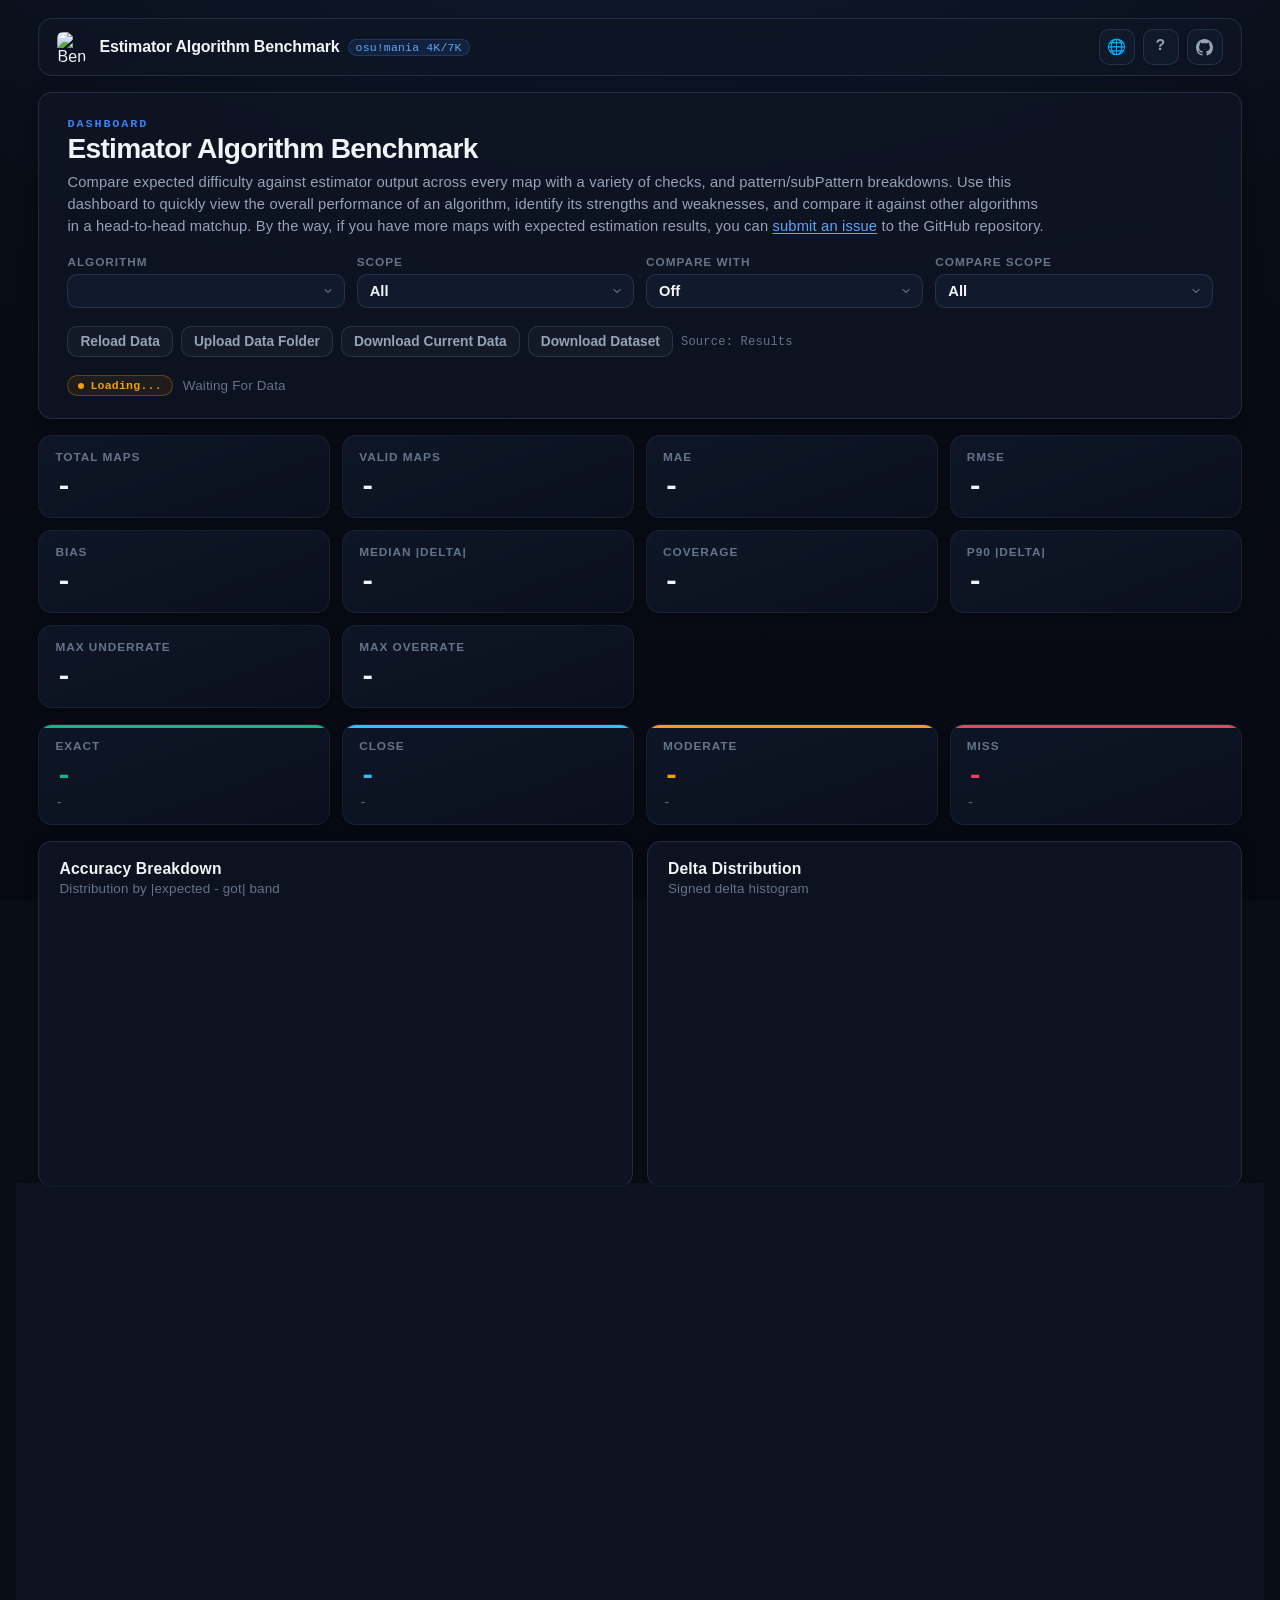
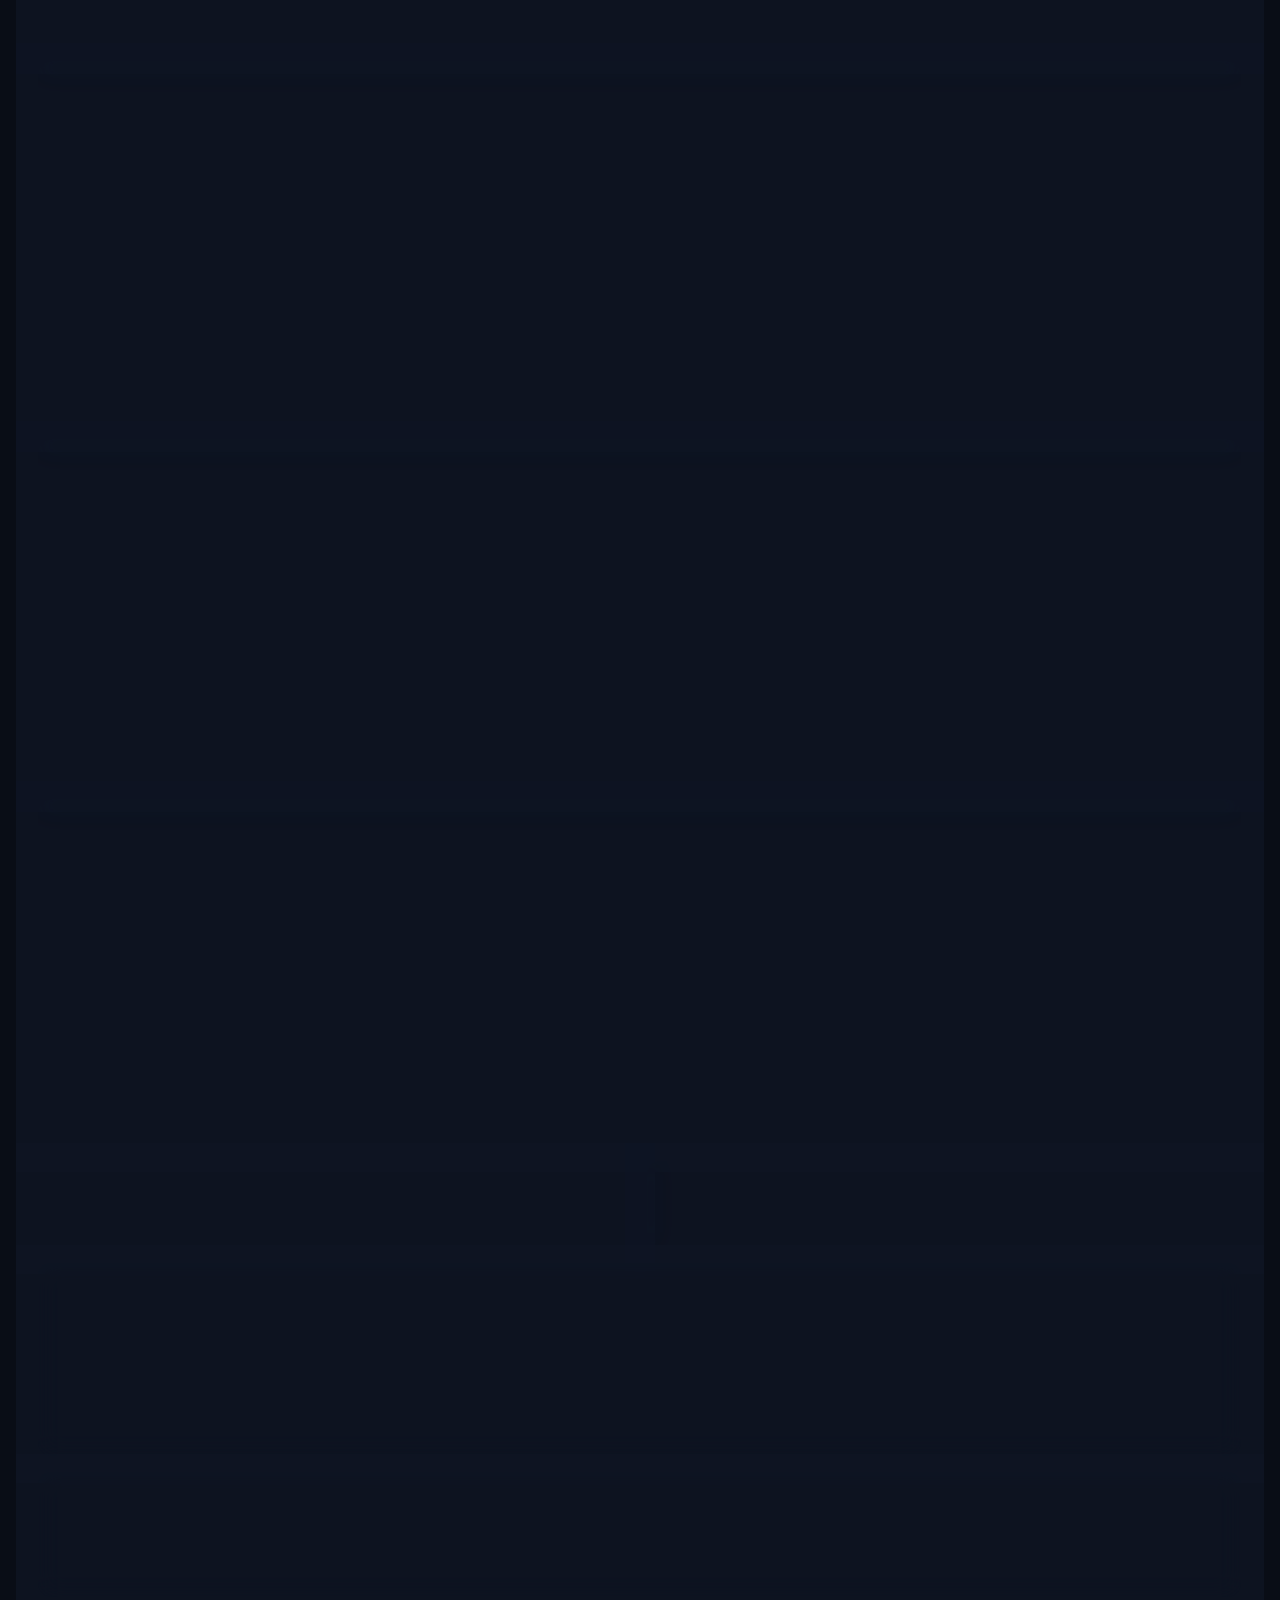
==== index.html @ 12473b0f "feat: optimize frontend UI and add debounce lazy loading for table filters" ====
<!DOCTYPE html>
<html lang="en">
<head>
    <meta charset="UTF-8" />
    <meta name="viewport" content="width=device-width, initial-scale=1.0" />
    <title>Estimator Algorithm Benchmark</title>
    <link rel="icon" type="image/png" href="assets/images/icon.png?v=20261013a" />
    <link rel="stylesheet" href="assets/css/theme.css?v=20261013a" />
    <link rel="stylesheet" href="assets/css/layout.css?v=20261013a" />
    <link rel="stylesheet" href="assets/css/components.css?v=20261013a" />
    <script src="assets/vendor/chart.umd.min.js?v=20261013a"></script>
</head>
<body>
    <main class="page" id="pageRoot">
        <header class="top-navbar fade-in-up">
            <div class="navbar-brand">
                <img src="assets/images/icon.png?v=20261013a" alt="Benchmark Logo" class="brand-logo" />
                <div class="brand-info">
                    <span class="brand-title">Estimator Algorithm Benchmark</span>
                    <span class="brand-tag">osu!mania 4K/7K</span>
                </div>
            </div>
            <div class="navbar-actions">
                <div class="lang-float" id="langFloat">
                    <button
                        class="lang-float-btn"
                        id="langFloatButton"
                        type="button"
                        title="Switch Language"
                        aria-label="Switch Language"
                        data-i18n-title="common.switchLanguage"
                        data-i18n-aria-label="common.switchLanguage"
                    >
                        <span aria-hidden="true">🌐</span>
                    </button>
                    <div class="lang-menu hidden" id="langMenu">
                        <label class="lang-menu-label" for="langSelect" data-i18n="common.language">Language</label>
                        <select id="langSelect" aria-label="Language selector"></select>
                    </div>
                </div>
                <a
                    class="help-float-btn"
                    href="help.html"
                    title="Open Help"
                    aria-label="Open Help"
                    data-i18n-title="common.openHelp"
                    data-i18n-aria-label="common.openHelp"
                >
                    <span aria-hidden="true">?</span>
                </a>
                <a
                    class="github-float-btn"
                    href="https://github.com/LeoBlackMT/VSRG-DanEstimation-Benchmark"
                    target="_blank"
                    rel="noopener noreferrer"
                    title="Open GitHub Repository"
                    aria-label="Open GitHub Repository"
                    data-i18n-title="common.openGithub"
                    data-i18n-aria-label="common.openGithub"
                >
                    <svg viewBox="0 0 16 16" aria-hidden="true" focusable="false">
                        <path d="M8 0C3.58 0 0 3.58 0 8a8 8 0 0 0 5.47 7.59c.4.07.55-.17.55-.38 0-.19-.01-.82-.01-1.49-2.01.37-2.53-.49-2.69-.94-.09-.23-.48-.94-.82-1.13-.28-.15-.68-.52-.01-.53.63-.01 1.08.58 1.23.82.72 1.21 1.87.87 2.33.66.07-.52.28-.87.5-1.07-1.78-.2-3.64-.89-3.64-3.95 0-.87.31-1.59.82-2.15-.08-.2-.36-1.02.08-2.12 0 0 .67-.21 2.2.82a7.64 7.64 0 0 1 4 0c1.53-1.04 2.2-.82 2.2-.82.44 1.1.16 1.92.08 2.12.51.56.82 1.27.82 2.15 0 3.07-1.87 3.75-3.65 3.95.29.25.54.73.54 1.48 0 1.07-.01 1.93-.01 2.2 0 .21.15.46.55.38A8 8 0 0 0 16 8c0-4.42-3.58-8-8-8Z" />
                    </svg>
                </a>
            </div>
        </header>

        <section class="hero panel fade-in-up">
            <div class="hero-head">
                <p class="eyebrow" data-i18n="index.hero.eyebrow">Dashboard</p>
                <h1 data-i18n="index.hero.title">Estimator Algorithm Benchmark</h1>
                <p class="subtitle" data-i18n-html="index.hero.subtitleHtml">
                    Compare expected difficulty against estimator output across every map with a variety of checks, and pattern/subPattern breakdowns. Use this dashboard to quickly view the overall performance of an algorithm, identify its strengths and weaknesses, and compare it against other algorithms in a head-to-head matchup.
                    By the way, if you have more maps with expected estimation results, you can <a href="https://github.com/LeoBlackMT/VSRG-DanEstimation-Benchmark/issues" target="_blank" rel="noopener noreferrer">submit an issue</a> to the GitHub repository.
                </p>
            </div>

            <div class="toolbar">
                <label class="toolbar-field">
                    <span data-i18n="index.toolbar.algorithm">Algorithm</span>
                    <select id="algorithmSelect" aria-label="Algorithm selector"></select>
                </label>

                <label class="toolbar-field" id="baseCategoryField">
                    <span data-i18n="index.toolbar.scope">Scope</span>
                    <select id="baseCategorySelect" aria-label="Base category selector">
                        <option value="ALL" data-i18n="common.all">All</option>
                        <option value="RC">RC</option>
                        <option value="LN">LN</option>
                    </select>
                </label>

                <label class="toolbar-field">
                    <span data-i18n="index.toolbar.compareWith">Compare With</span>
                    <select id="compareAlgorithmSelect" aria-label="Compare algorithm selector">
                        <option value="" data-i18n="common.off">Off</option>
                    </select>
                </label>

                <label class="toolbar-field" id="compareCategoryField">
                    <span data-i18n="index.toolbar.compareScope">Compare Scope</span>
                    <select id="compareCategorySelect" aria-label="Compare category selector">
                        <option value="ALL" data-i18n="common.all">All</option>
                        <option value="RC">RC</option>
                        <option value="LN">LN</option>
                    </select>
                </label>
            </div>

            <div class="action-row">
                <button id="openAlgorithmSourceButton" class="btn-ghost hidden" type="button" data-i18n="index.actions.openAlgorithmSource">Algorithm Source</button>
                <button id="reloadDataButton" class="btn-ghost" type="button" data-i18n="index.actions.reloadData">Reload Data</button>
                <button id="openDataFolderButton" class="btn-ghost" type="button" data-i18n="index.actions.uploadDataFolder">Upload Data Folder</button>
                <button id="downloadCurrentDataButton" class="btn-ghost" type="button" data-i18n="index.actions.downloadCurrentData">Download Current Data</button>
                <a href="https://github.com/LeoBlackMT/VSRG-DanEstimation-Benchmark/tree/main/samples/samples.7z" target="_blank" rel="noopener noreferrer">
                    <button id="downloadDatasetButton" class="btn-ghost" type="button" data-i18n="index.actions.downloadDataset">Download Dataset</button>
                </a>
                <input id="dataFileInput" type="file" accept=".csv" multiple directory webkitdirectory hidden />
                <span id="sourceHint" class="muted source-hint" data-i18n="index.meta.sourceDefault">Source: Results</span>
            </div>
            <div class="meta-row">
                <span id="statusBadge" class="badge warn" data-i18n="status.loading">Loading...</span>
                <span id="datasetInfo" class="muted" data-i18n="status.waitingData">Waiting For Data</span>
            </div>
        </section>

        <section class="kpi-grid fade-in-up delay-1" id="kpiGrid">
            <article class="kpi-card">
                <h3 data-i18n="index.kpi.totalMaps">Total Maps</h3>
                <p id="totalMapsValue" class="kpi-value">-</p>
            </article>
            <article class="kpi-card">
                <h3 data-i18n="index.kpi.validMaps">Valid Maps</h3>
                <p id="validMapsValue" class="kpi-value">-</p>
            </article>
            <article class="kpi-card">
                <h3 data-i18n="index.kpi.mae">MAE</h3>
                <p id="maeValue" class="kpi-value">-</p>
            </article>
            <article class="kpi-card">
                <h3 data-i18n="index.kpi.rmse">RMSE</h3>
                <p id="rmseValue" class="kpi-value">-</p>
            </article>
            <article class="kpi-card">
                <h3 data-i18n="index.kpi.bias">Bias</h3>
                <p id="biasValue" class="kpi-value">-</p>
            </article>
            <article class="kpi-card">
                <h3 data-i18n="index.kpi.medianAbs">Median |Delta|</h3>
                <p id="medianValue" class="kpi-value">-</p>
            </article>
            <article class="kpi-card">
                <h3 data-i18n="index.kpi.coverage">Coverage</h3>
                <p id="coverageValue" class="kpi-value">-</p>
            </article>
            <article class="kpi-card">
                <h3 data-i18n="index.kpi.p90Abs">P90 |Delta|</h3>
                <p id="p90Value" class="kpi-value">-</p>
            </article>
            <article class="kpi-card">
                <h3 data-i18n="index.kpi.maxUnderrate">Max Underrate</h3>
                <p id="maxUnderrateValue" class="kpi-value">-</p>
            </article>
            <article class="kpi-card">
                <h3 data-i18n="index.kpi.maxOverrate">Max Overrate</h3>
                <p id="maxOverrateValue" class="kpi-value">-</p>
            </article>
        </section>

        <section class="band-grid fade-in-up delay-2">
            <article class="band-card exact">
                <h4 data-i18n="band.exact">Exact</h4>
                <p id="exactRateValue" class="band-rate">-</p>
                <p id="exactCountValue" class="band-count">-</p>
            </article>
            <article class="band-card close">
                <h4 data-i18n="band.close">Close</h4>
                <p id="closeRateValue" class="band-rate">-</p>
                <p id="closeCountValue" class="band-count">-</p>
            </article>
            <article class="band-card moderate">
                <h4 data-i18n="band.moderate">Moderate</h4>
                <p id="moderateRateValue" class="band-rate">-</p>
                <p id="moderateCountValue" class="band-count">-</p>
            </article>
            <article class="band-card miss">
                <h4 data-i18n="band.miss">Miss</h4>
                <p id="missRateValue" class="band-rate">-</p>
                <p id="missCountValue" class="band-count">-</p>
            </article>
        </section>

        <section class="panel compare-panel fade-in-up delay-2 hidden" id="comparePanel">
            <header class="compare-header">
                <div>
                    <h3 data-i18n="index.compare.title">Head-to-Head Comparison</h3>
                    <p id="compareStatusText" class="muted" data-i18n="index.compare.disabled">Comparison disabled.</p>
                </div>
            </header>

            <div class="compare-kpi-grid">
                <article class="kpi-card compact">
                    <h3 data-i18n="index.compare.matchedMaps">Matched Maps</h3>
                    <p id="compareMatchedValue" class="kpi-value">-</p>
                </article>
                <article class="kpi-card compact">
                    <h3 data-i18n="index.compare.baseWins">Base Wins</h3>
                    <p id="compareBaseWinsValue" class="kpi-value">-</p>
                </article>
                <article class="kpi-card compact">
                    <h3 data-i18n="index.compare.compareWins">Compare Wins</h3>
                    <p id="compareOtherWinsValue" class="kpi-value">-</p>
                </article>
                <article class="kpi-card compact">
                    <h3 data-i18n="index.compare.ties">Ties</h3>
                    <p id="compareTieValue" class="kpi-value">-</p>
                </article>
                <article class="kpi-card compact">
                    <h3 data-i18n="index.compare.agreement">Agreement</h3>
                    <p id="compareAgreementValue" class="kpi-value">-</p>
                </article>
                <article class="kpi-card compact">
                    <h3 data-i18n="index.compare.maeGap">MAE Gap</h3>
                    <p id="compareMaeGapValue" class="kpi-value">-</p>
                </article>
            </div>

            <div class="chart-wrap compare-chart"><canvas id="headToHeadChart"></canvas></div>
        </section>

        <section class="charts-grid fade-in-up delay-4">
            <article class="panel chart-panel">
                <header>
                    <h3 data-i18n="index.charts.accuracy.title">Accuracy Breakdown</h3>
                    <p data-i18n="index.charts.accuracy.subtitle">Distribution by |expected - got| band</p>
                </header>
                <div class="chart-wrap"><canvas id="accuracyBreakdownChart"></canvas></div>
            </article>

            <article class="panel chart-panel">
                <header>
                    <h3 data-i18n="index.charts.delta.title">Delta Distribution</h3>
                    <p data-i18n="index.charts.delta.subtitle">Signed delta histogram</p>
                </header>
                <div class="chart-wrap"><canvas id="deltaDistributionChart"></canvas></div>
            </article>

            <article class="panel chart-panel span-2">
                <header>
                    <h3 data-i18n="index.charts.scatter.title">Expected vs Got</h3>
                    <p data-i18n="index.charts.scatter.subtitle">Scatter with diagonal reference</p>
                </header>
                <div class="chart-wrap tall"><canvas id="scatterChart"></canvas></div>
            </article>

            <article class="panel chart-panel span-2">
                <header>
                    <h3 data-i18n="index.charts.trend.title">Expected/Got Trend</h3>
                    <p data-i18n="index.charts.trend.subtitle">Maps sorted by expected value</p>
                    <p id="trendFitValue" class="muted">Fit: -</p>
                </header>
                <div class="chart-wrap"><canvas id="trendChart"></canvas></div>
            </article>

            <article class="panel chart-panel span-2">
                <header>
                    <h3 data-i18n="index.charts.pattern.title">Pattern MAE</h3>
                    <p data-i18n="index.charts.pattern.subtitle">Error profile by pattern group</p>
                </header>
                <div class="chart-wrap"><canvas id="patternChart"></canvas></div>
            </article>

            <article class="panel chart-panel span-2">
                <header>
                    <h3 data-i18n="index.charts.subPattern.title">SubPattern MAE</h3>
                    <p data-i18n="index.charts.subPattern.subtitle">Error profile by subPattern group</p>
                </header>
                <div class="chart-wrap"><canvas id="subPatternChart"></canvas></div>
            </article>
        </section>

        <section class="insight-grid fade-in-up delay-5">
            <article class="panel insight-panel">
                <header>
                    <h3 data-i18n="index.insight.underratedTitle">Top Underrated Maps</h3>
                    <p data-i18n="index.insight.underratedSubtitle">Highest positive delta (expected - got)</p>
                </header>
                <ol id="underratedList" class="insight-list"></ol>
            </article>

            <article class="panel insight-panel">
                <header>
                    <h3 data-i18n="index.insight.overratedTitle">Top Overrated Maps</h3>
                    <p data-i18n="index.insight.overratedSubtitle">Most negative delta (expected - got)</p>
                </header>
                <ol id="overratedList" class="insight-list"></ol>
            </article>
        </section>

        <section class="panel table-panel fade-in-up delay-5">
            <header class="table-header">
                <div>
                    <h3 data-i18n="index.table.title">Benchmark Maps</h3>
                    <p id="tableMeta" class="muted">-</p>
                </div>

                <div class="table-controls">
                    <div class="filter-field search-field">
                        <label for="searchInput" data-i18n="index.filters.search">Search</label>
                        <div class="search-input-wrap">
                            <span class="search-icon" aria-hidden="true">🔍</span>
                            <input id="searchInput" type="text" placeholder="song, pattern, sub-pattern" data-i18n-placeholder="index.filters.searchPlaceholder" />
                            <button id="searchClearButton" class="search-clear-btn" type="button" aria-label="Clear search" title="Clear search" hidden>×</button>
                        </div>
                    </div>
                    <div class="filter-field">
                        <label for="patternFilter" data-i18n="index.filters.pattern">Pattern</label>
                        <select id="patternFilter"></select>
                    </div>
                    <div class="filter-field">
                        <label for="subPatternFilter" data-i18n="index.filters.subPattern">Sub Pattern</label>
                        <select id="subPatternFilter"></select>
                    </div>
                    <div class="filter-field">
                        <label for="bandFilter" data-i18n="index.filters.band">Band</label>
                        <select id="bandFilter">
                            <option value="all" data-i18n="common.all">All</option>
                            <option value="exact" data-i18n="band.exact">Exact</option>
                            <option value="close" data-i18n="band.close">Close</option>
                            <option value="moderate" data-i18n="band.moderate">Moderate</option>
                            <option value="miss" data-i18n="band.miss">Miss</option>
                        </select>
                    </div>
                    <div class="filter-field range-field">
                        <span class="field-label" data-i18n="index.filters.expected">Expected</span>
                        <div class="range-inputs">
                            <input id="expectedMinFilter" type="number" step="0.5" min="0" max="20" placeholder="Min" data-i18n-placeholder="index.filters.expectedMinPlaceholder" />
                            <span class="range-sep">~</span>
                            <input id="expectedMaxFilter" type="number" step="0.5" min="0" max="20" placeholder="Max" data-i18n-placeholder="index.filters.expectedMaxPlaceholder" />
                        </div>
                    </div>
                    <div class="filter-field range-field">
                        <span class="field-label" data-i18n="index.filters.delta">|Delta|</span>
                        <div class="range-inputs">
                            <input id="deltaMinFilter" type="number" step="0.1" min="0" max="10" placeholder="Min" data-i18n-placeholder="index.filters.deltaMinPlaceholder" />
                            <span class="range-sep">~</span>
                            <input id="deltaMaxFilter" type="number" step="0.1" min="0" max="10" placeholder="Max" data-i18n-placeholder="index.filters.deltaMaxPlaceholder" />
                        </div>
                    </div>
                    <button id="clearFilterButton" class="btn-ghost btn-clear" type="button" data-i18n="index.filters.clear">Clear Filters</button>
                </div>
            </header>

            <div class="table-wrap">
                <table id="resultTable">
                    <thead>
                        <tr>
                            <th data-sort="name" data-i18n="index.table.columns.name">Name</th>
                            <th data-sort="expected" data-i18n="index.table.columns.expected">Expected</th>
                            <th data-sort="got" data-i18n="index.table.columns.got">Got</th>
                            <th data-sort="delta" data-i18n="index.table.columns.delta">Delta</th>
                            <th data-sort="deltaAbs" data-i18n="index.table.columns.deltaAbs">|Delta|</th>
                            <th data-sort="pattern" data-i18n="index.table.columns.pattern">Pattern</th>
                            <th data-sort="subPattern" data-i18n="index.table.columns.subPattern">Sub Pattern</th>
                            <th data-sort="band" data-i18n="index.table.columns.band">Band</th>
                            <th data-sort="compareGot" class="compare-col hidden" data-i18n="index.table.columns.compareGot">Compare Got</th>
                            <th data-sort="compareDeltaAbs" class="compare-col hidden" data-i18n="index.table.columns.compareDeltaAbs">Compare |Delta|</th>
                            <th data-sort="better" class="compare-col hidden" data-i18n="index.table.columns.winner">Winner</th>
                            <th class="actions-col"></th>
                        </tr>
                    </thead>
                    <tbody id="resultTableBody"></tbody>
                </table>
                <div id="tableLazySentinel" class="table-lazy-sentinel" hidden></div>
            </div>

            <p id="emptyState" class="empty-state" hidden data-i18n="index.table.empty">No maps match the current filter.</p>
        </section>

        <section class="panel error-panel fade-in-up delay-5">
            <header class="error-header">
                <div>
                    <h3 data-i18n="index.errors.title">Error Maps</h3>
                    <p id="errorStatusText" data-i18n="index.errors.subtitle">Maps with Invalid / Failed / Missing status.</p>
                </div>
                <div class="error-counter-row">
                    <span class="error-pill invalid"><span data-i18n="index.errors.invalid">Invalid</span> <b id="errorInvalidCount">0</b></span>
                    <span class="error-pill failed"><span data-i18n="index.errors.failed">Failed</span> <b id="errorFailedCount">0</b></span>
                    <span class="error-pill missing"><span data-i18n="index.errors.missing">Missing</span> <b id="errorMissingCount">0</b></span>
                </div>
            </header>

            <div class="table-wrap error-table-wrap">
                <table id="errorTable">
                    <thead>
                        <tr>
                            <th data-i18n="index.errors.columns.name">Name</th>
                            <th data-i18n="index.errors.columns.pattern">Pattern</th>
                            <th data-i18n="index.errors.columns.subPattern">Sub Pattern</th>
                            <th data-i18n="index.errors.columns.expected">Expected</th>
                            <th data-i18n="index.errors.columns.errorType">Error Type</th>
                            <th data-i18n="index.errors.columns.detail">Detail</th>
                        </tr>
                    </thead>
                    <tbody id="errorTableBody"></tbody>
                </table>
            </div>
            <p id="errorEmptyState" class="empty-state" hidden data-i18n="index.errors.empty">No error maps in current scope.</p>
        </section>
    </main>

    <script type="module" src="assets/js/app.js?v=20261013a"></script>
</body>
</html>
---- assets/css/theme.css ----
@font-face {
    font-family: "OutfitLocal";
    src: url("../fonts/Outfit-Latin.woff2") format("woff2"),
         url("../fonts/Outfit-Ext.woff2") format("woff2");
    font-weight: 300 900;
    font-style: normal;
    font-display: swap;
}

@font-face {
    font-family: "SpaceGroteskLocal";
    src: url("../fonts/SpaceGrotesk-Latin.woff2") format("woff2"),
         url("../fonts/SpaceGrotesk-Ext.woff2") format("woff2"),
         url("../fonts/SpaceGrotesk-Vietnamese.woff2") format("woff2");
    font-weight: 300 900;
    font-style: normal;
    font-display: swap;
}

:root {
    --bg: #090d16;
    --bg-soft: #0f1523;
    --panel: rgba(15, 22, 36, 0.76);
    --panel-solid: #111a2d;
    --panel-strong: rgba(18, 27, 46, 0.94);
    --panel-hover: rgba(23, 34, 58, 0.85);

    --line: rgba(148, 175, 240, 0.16);
    --line-soft: rgba(148, 175, 240, 0.09);
    --line-strong: rgba(148, 175, 240, 0.28);

    --text: #f1f5f9;
    --text-soft: #94a3b8;
    --text-muted: #64748b;

    --ok: #10b981;
    --close: #38bdf8;
    --moderate: #f59e0b;
    --miss: #f43f5e;

    --accent: #3b82f6;
    --accent-hover: #60a5fa;
    --accent-subtle: rgba(59, 130, 246, 0.12);
    --accent-2: #2dd4bf;

    --font-ui: "OutfitLocal", "SpaceGroteskLocal", -apple-system, BlinkMacSystemFont, "Segoe UI", Roboto, sans-serif;
    --font-display: "OutfitLocal", "SpaceGroteskLocal", -apple-system, BlinkMacSystemFont, "Segoe UI", Roboto, sans-serif;
    --font-mono: "SpaceGroteskLocal", "Consolas", "Courier New", monospace;

    --radius-sm: 6px;
    --radius-md: 10px;
    --radius-lg: 14px;
    --radius-xl: 18px;
    --radius-full: 9999px;

    --shadow-sm: 0 1px 3px rgba(0, 0, 0, 0.25);
    --shadow-md: 0 4px 16px -2px rgba(0, 0, 0, 0.35);
    --shadow-lg: 0 12px 32px -4px rgba(0, 0, 0, 0.45);
}

* {
    box-sizing: border-box;
}

html,
body {
    margin: 0;
    padding: 0;
    min-height: 100%;
}

body {
    color: var(--text);
    font-family: var(--font-ui);
    background-color: var(--bg);
    background-image:
        radial-gradient(1200px 520px at 50% -80px, rgba(45, 90, 185, 0.15) 0%, transparent 75%),
        linear-gradient(180deg, var(--bg) 0%, #060911 100%);
    background-attachment: fixed;
    letter-spacing: 0.01em;
}

* {
    scrollbar-width: thin;
    scrollbar-color: rgba(148, 175, 240, 0.3) rgba(9, 13, 22, 0.4);
}

*::-webkit-scrollbar {
    width: 8px;
    height: 8px;
}

*::-webkit-scrollbar-track {
    background: rgba(9, 13, 22, 0.4);
    border-radius: var(--radius-full);
}

*::-webkit-scrollbar-thumb {
    background: rgba(148, 175, 240, 0.28);
    border-radius: var(--radius-full);
    border: 2px solid rgba(9, 13, 22, 0.4);
}

*::-webkit-scrollbar-thumb:hover {
    background: rgba(148, 175, 240, 0.48);
}

.bg-orb {
    display: none;
}

.fade-in-up {
    opacity: 0;
    transform: translateY(8px);
    animation: fade-up 380ms cubic-bezier(0.16, 1, 0.3, 1) forwards;
}

.delay-1 {
    animation-delay: 50ms;
}

.delay-2 {
    animation-delay: 100ms;
}

.delay-3 {
    animation-delay: 150ms;
}

.delay-4 {
    animation-delay: 200ms;
}

.delay-5 {
    animation-delay: 250ms;
}

@keyframes fade-up {
    from {
        opacity: 0;
        transform: translateY(8px);
    }
    to {
        opacity: 1;
        transform: translateY(0);
    }
}

@media (prefers-reduced-motion: reduce) {
    .fade-in-up {
        animation: none !important;
        opacity: 1;
        transform: none;
    }
}
---- assets/css/layout.css ----
.page {
    position: relative;
    z-index: 1;
    width: min(1360px, 94vw);
    margin: 18px auto 48px;
    display: grid;
    gap: 16px;
}

.page > * {
    min-width: 0;
}

.panel {
    min-width: 0;
    background: var(--panel);
    border: 1px solid var(--line);
    border-radius: var(--radius-lg);
    box-shadow: var(--shadow-md);
    backdrop-filter: blur(12px);
    -webkit-backdrop-filter: blur(12px);
}

.top-navbar {
    display: flex;
    justify-content: space-between;
    align-items: center;
    gap: 16px;
    padding: 10px 18px;
    background: var(--panel);
    border: 1px solid var(--line);
    border-radius: var(--radius-lg);
    box-shadow: var(--shadow-sm);
    backdrop-filter: blur(12px);
    -webkit-backdrop-filter: blur(12px);
}

.hero {
    padding: 24px 28px 22px;
    display: grid;
    gap: 18px;
}

.kpi-grid {
    display: grid;
    grid-template-columns: repeat(5, minmax(0, 1fr));
    gap: 12px;
}

.band-grid {
    display: grid;
    grid-template-columns: repeat(4, minmax(0, 1fr));
    gap: 12px;
}

.charts-grid {
    display: grid;
    grid-template-columns: repeat(2, minmax(0, 1fr));
    gap: 14px;
}

.compare-panel {
    padding: 18px 22px;
    display: grid;
    gap: 14px;
}

.compare-kpi-grid {
    display: grid;
    grid-template-columns: repeat(6, minmax(0, 1fr));
    gap: 12px;
}

.chart-wrap.compare-chart {
    height: 320px;
}

.insight-grid {
    display: grid;
    grid-template-columns: repeat(2, minmax(0, 1fr));
    gap: 14px;
}

.insight-panel {
    padding: 18px 20px;
}

.chart-panel {
    padding: 18px 20px;
    min-height: 290px;
}

.chart-panel.span-2 {
    grid-column: 1 / -1;
}

.chart-wrap {
    position: relative;
    height: 260px;
}

.chart-wrap.tall {
    height: 360px;
}

.table-panel {
    padding: 18px 20px;
}

.table-wrap {
    max-height: 560px;
    overflow: auto;
    border-radius: var(--radius-md);
    border: 1px solid var(--line-soft);
    position: relative;
}

@media (max-width: 1280px) {
    .kpi-grid {
        grid-template-columns: repeat(4, minmax(0, 1fr));
    }

    .compare-kpi-grid {
        grid-template-columns: repeat(3, minmax(0, 1fr));
    }
}

@media (max-width: 980px) {
    .kpi-grid {
        grid-template-columns: repeat(2, minmax(0, 1fr));
    }

    .compare-kpi-grid {
        grid-template-columns: repeat(2, minmax(0, 1fr));
    }

    .band-grid {
        grid-template-columns: repeat(2, minmax(0, 1fr));
    }

    .charts-grid {
        grid-template-columns: 1fr;
    }

    .chart-panel.span-2 {
        grid-column: auto;
    }

    .insight-grid {
        grid-template-columns: 1fr;
    }
}

@media (max-width: 680px) {
    .page {
        width: 96vw;
        margin: 12px auto 36px;
        gap: 12px;
    }

    .top-navbar {
        padding: 8px 12px;
    }

    .hero,
    .chart-panel,
    .table-panel,
    .compare-panel,
    .error-panel,
    .insight-panel {
        padding: 14px;
    }

    .kpi-grid,
    .band-grid,
    .compare-kpi-grid {
        grid-template-columns: 1fr;
    }

    .chart-wrap,
    .chart-wrap.tall {
        height: 250px;
    }
}
---- assets/css/components.css ----
/* ==========================================================================
   Components — Estimator Algorithm Benchmark
   ========================================================================== */

/* Top Navigation Bar
   ========================================================================== */
.top-navbar {
    display: flex;
    justify-content: space-between;
    align-items: center;
    gap: 16px;
    padding: 10px 18px;
    background: var(--panel);
    border: 1px solid var(--line);
    border-radius: var(--radius-lg);
    box-shadow: var(--shadow-sm);
    backdrop-filter: blur(12px);
    -webkit-backdrop-filter: blur(12px);
}

.navbar-brand {
    display: flex;
    align-items: center;
    gap: 12px;
}

.brand-logo {
    width: 30px;
    height: 30px;
    border-radius: var(--radius-sm);
    object-fit: cover;
}

.brand-info {
    display: flex;
    align-items: center;
    gap: 8px;
    flex-wrap: wrap;
}

.brand-title {
    font-size: 1rem;
    font-weight: 700;
    letter-spacing: -0.01em;
    color: var(--text);
    font-family: var(--font-display);
}

.brand-tag {
    font-size: 0.72rem;
    font-family: var(--font-mono);
    color: var(--accent-hover);
    background: var(--accent-subtle);
    border: 1px solid rgba(59, 130, 246, 0.25);
    padding: 1px 7px;
    border-radius: var(--radius-full);
}

.navbar-actions {
    display: flex;
    align-items: center;
    gap: 8px;
    position: relative;
}

/* Nav Action Buttons (Language, Help, GitHub) */
.github-float-btn,
.help-float-btn,
.lang-float-btn {
    position: relative;
    width: 36px;
    height: 36px;
    display: inline-flex;
    align-items: center;
    justify-content: center;
    border: 1px solid var(--line);
    border-radius: var(--radius-md);
    background: rgba(18, 27, 46, 0.75);
    color: var(--text-soft);
    text-decoration: none;
    box-shadow: var(--shadow-sm);
    cursor: pointer;
    transition: transform 120ms ease, border-color 160ms ease, background-color 160ms ease, color 160ms ease;
}

.github-float-btn:hover,
.help-float-btn:hover,
.lang-float-btn:hover {
    transform: translateY(-1px);
    border-color: var(--accent);
    background: rgba(26, 40, 68, 0.95);
    color: var(--text);
}

.github-float-btn svg {
    width: 17px;
    height: 17px;
    fill: currentColor;
}

.help-float-btn {
    font: 700 0.98rem var(--font-mono);
}

.help-float-btn span {
    line-height: 1;
}

.lang-float {
    position: relative;
}

.lang-float-btn {
    font: 700 0.95rem var(--font-ui);
}

.lang-menu {
    position: absolute;
    right: 0;
    top: calc(100% + 8px);
    min-width: 150px;
    padding: 8px;
    border: 1px solid var(--line-strong);
    border-radius: var(--radius-md);
    background: rgba(14, 21, 37, 0.96);
    box-shadow: var(--shadow-lg);
    backdrop-filter: blur(12px);
    -webkit-backdrop-filter: blur(12px);
    display: grid;
    gap: 6px;
    z-index: 50;
}

.lang-menu-label {
    color: var(--text-muted);
    font-size: 0.7rem;
    letter-spacing: 0.08em;
    text-transform: uppercase;
    font-weight: 600;
}

.lang-menu select {
    min-width: 130px;
    font-size: 0.88rem;
    padding: 6px 8px;
}

/* Fallback for float buttons if top-navbar is not present */
body:not(:has(.top-navbar)) .github-float-btn,
body:not(:has(.top-navbar)) .help-float-btn,
body:not(:has(.top-navbar)) .lang-float {
    position: absolute;
    top: 12px;
    z-index: 20;
}
body:not(:has(.top-navbar)) .github-float-btn { right: 12px; }
body:not(:has(.top-navbar)) .help-float-btn { right: 54px; }
body:not(:has(.top-navbar)) .lang-float { right: 96px; }

/* Hero Section & Header
   ========================================================================== */
.hero-head h1 {
    margin: 2px 0 6px;
    font-size: clamp(1.45rem, 2.2vw, 2.1rem);
    font-weight: 800;
    letter-spacing: -0.025em;
    font-family: var(--font-display);
    color: var(--text);
}

.hero-head .eyebrow {
    margin: 0;
    color: var(--accent);
    font-size: 0.74rem;
    text-transform: uppercase;
    letter-spacing: 0.16em;
    font-weight: 700;
    font-family: var(--font-mono);
}

.hero-head .subtitle {
    margin: 0;
    color: var(--text-soft);
    font-size: 0.92rem;
    line-height: 1.5;
    max-width: 980px;
}

.hero-head .subtitle a {
    color: var(--accent-hover);
    text-decoration: underline;
    text-underline-offset: 2px;
}

.hero-head .subtitle a:hover {
    color: var(--text);
}

/* Toolbar & Selects
   ========================================================================== */
.toolbar {
    display: flex;
    flex-wrap: wrap;
    gap: 12px;
    align-items: center;
}

.toolbar-field {
    display: grid;
    gap: 5px;
    min-width: 220px;
    flex: 1 1 220px;
}

.toolbar-field > span,
.filter-field > label,
.filter-field > span.field-label {
    color: var(--text-muted);
    font-size: 0.74rem;
    letter-spacing: 0.08em;
    text-transform: uppercase;
    font-weight: 600;
}

select,
input[type="text"],
input[type="number"] {
    border-radius: var(--radius-md);
    border: 1px solid var(--line);
    background: var(--panel-strong);
    color: var(--text);
    font: 600 0.92rem var(--font-ui);
    padding: 8px 12px;
    outline: none;
    transition: border-color 160ms ease, box-shadow 160ms ease, background-color 160ms ease;
}

select {
    cursor: pointer;
    background-image: url("data:image/svg+xml,%3Csvg xmlns='http://www.w3.org/2000/svg' width='12' height='12' viewBox='0 0 24 24' fill='none' stroke='%2394a3b8' stroke-width='2' stroke-linecap='round' stroke-linejoin='round'%3E%3Cpolyline points='6 9 12 15 18 9'%3E%3C/polyline%3E%3C/svg%3E");
    background-repeat: no-repeat;
    background-position: right 10px center;
    padding-right: 30px;
    appearance: none;
    -webkit-appearance: none;
}

select option {
    background: #0f172a;
    color: #f1f5f9;
}

select:focus,
input[type="text"]:focus,
input[type="number"]:focus {
    border-color: var(--accent);
    box-shadow: 0 0 0 2px var(--accent-subtle);
    background: rgba(22, 33, 56, 0.95);
}

/* Action Buttons & Row
   ========================================================================== */
.action-row {
    display: flex;
    align-items: center;
    gap: 8px;
    flex-wrap: wrap;
}

.action-row a {
    text-decoration: none;
}

.btn-ghost {
    display: inline-flex;
    align-items: center;
    justify-content: center;
    border: 1px solid var(--line);
    border-radius: var(--radius-md);
    background: rgba(255, 255, 255, 0.03);
    color: var(--text-soft);
    font: 600 0.86rem var(--font-ui);
    padding: 7px 12px;
    cursor: pointer;
    white-space: nowrap;
    text-decoration: none;
    transition: transform 120ms ease, border-color 150ms ease, background-color 150ms ease, color 150ms ease;
}

.btn-ghost:hover {
    border-color: var(--line-strong);
    background: rgba(59, 130, 246, 0.08);
    color: var(--text);
    transform: translateY(-1px);
}

.btn-ghost:active {
    transform: translateY(0);
}

.btn-clear {
    color: var(--text-muted);
}

.btn-clear:hover {
    border-color: rgba(244, 63, 94, 0.4);
    color: #fca5a5;
    background: rgba(244, 63, 94, 0.08);
}

/* Status & Metadata Row
   ========================================================================== */
.meta-row {
    display: flex;
    align-items: center;
    gap: 10px;
    flex-wrap: wrap;
}

.badge {
    display: inline-flex;
    align-items: center;
    gap: 6px;
    border-radius: var(--radius-full);
    border: 1px solid var(--line);
    padding: 3px 10px;
    font: 700 0.72rem var(--font-mono);
    letter-spacing: 0.02em;
}

.badge::before {
    content: "";
    width: 6px;
    height: 6px;
    border-radius: 50%;
    background: currentColor;
}

.badge.ok {
    color: var(--ok);
    border-color: rgba(16, 185, 129, 0.3);
    background: rgba(16, 185, 129, 0.08);
}

.badge.warn {
    color: var(--moderate);
    border-color: rgba(245, 158, 11, 0.3);
    background: rgba(245, 158, 11, 0.08);
}

.badge.error {
    color: var(--miss);
    border-color: rgba(244, 63, 94, 0.3);
    background: rgba(244, 63, 94, 0.08);
}

.muted {
    color: var(--text-muted);
    font-size: 0.84rem;
}

.source-hint {
    font-family: var(--font-mono);
    font-size: 0.76rem;
    color: var(--text-muted);
}

/* KPI Cards & Band Cards
   ========================================================================== */
.kpi-card,
.band-card {
    border: 1px solid var(--line-soft);
    border-radius: var(--radius-lg);
    padding: 14px 16px;
    background: linear-gradient(160deg, rgba(17, 26, 45, 0.75), rgba(13, 20, 36, 0.6));
    box-shadow: var(--shadow-sm);
    transition: transform 150ms ease, border-color 200ms ease, box-shadow 200ms ease;
    display: flex;
    flex-direction: column;
    justify-content: space-between;
}

.kpi-card:hover,
.band-card:hover {
    transform: translateY(-2px);
    border-color: var(--line-strong);
    box-shadow: var(--shadow-md);
}

.kpi-card.compact {
    padding: 10px 14px;
}

.kpi-card.compact .kpi-value {
    font-size: clamp(1.2rem, 1.8vw, 1.5rem);
    margin-top: 4px;
}

.kpi-card h3,
.band-card h4 {
    margin: 0;
    font-size: 0.74rem;
    color: var(--text-muted);
    text-transform: uppercase;
    letter-spacing: 0.08em;
    font-weight: 600;
}

.kpi-value,
.band-rate {
    margin: 8px 0 0;
    font-size: clamp(1.35rem, 2.2vw, 1.85rem);
    font-weight: 800;
    letter-spacing: -0.02em;
    font-family: var(--font-mono);
    font-variant-numeric: tabular-nums;
    color: var(--text);
}

.band-count {
    margin: 4px 0 0;
    color: var(--text-muted);
    font-family: var(--font-mono);
    font-size: 0.78rem;
}

.band-card {
    position: relative;
    overflow: hidden;
}

.band-card::before {
    content: "";
    position: absolute;
    top: 0;
    left: 0;
    right: 0;
    height: 3px;
}

.band-card.exact::before { background: var(--ok); }
.band-card.close::before { background: var(--close); }
.band-card.moderate::before { background: var(--moderate); }
.band-card.miss::before { background: var(--miss); }

.band-card.exact .band-rate { color: var(--ok); }
.band-card.close .band-rate { color: var(--close); }
.band-card.moderate .band-rate { color: var(--moderate); }
.band-card.miss .band-rate { color: var(--miss); }

/* Compare Panel (Head-to-Head)
   ========================================================================== */
.compare-header h3 {
    margin: 0;
    font-size: 1.05rem;
    font-weight: 700;
    color: var(--text);
}

.compare-header p {
    margin: 3px 0 0;
    color: var(--text-soft);
    font-size: 0.85rem;
}

/* Chart Panels
   ========================================================================== */
.chart-panel > header {
    margin-bottom: 12px;
}

.chart-panel h3 {
    margin: 0;
    font-size: 0.98rem;
    font-weight: 700;
    color: var(--text);
}

.chart-panel p {
    margin: 3px 0 0;
    color: var(--text-muted);
    font-size: 0.84rem;
}

/* Insight Panels (Top Underrated & Overrated)
   ========================================================================== */
.insight-panel h3 {
    margin: 0;
    font-size: 0.98rem;
    font-weight: 700;
    color: var(--text);
}

.insight-panel p {
    margin: 3px 0 0;
    color: var(--text-muted);
    font-size: 0.84rem;
}

.insight-list {
    margin: 12px 0 0;
    padding: 0;
    list-style: none;
    display: grid;
    gap: 8px;
}

.insight-card {
    background: rgba(18, 27, 46, 0.55);
    border: 1px solid var(--line-soft);
    border-radius: var(--radius-md);
    padding: 10px 12px;
    display: grid;
    gap: 6px;
    transition: border-color 140ms ease, background-color 140ms ease;
}

.insight-card:hover {
    border-color: var(--line-strong);
    background: rgba(22, 33, 56, 0.8);
}

.insight-card-top {
    display: flex;
    align-items: center;
    gap: 8px;
}

.insight-rank {
    font-size: 0.74rem;
    font-family: var(--font-mono);
    color: var(--text-muted);
    font-weight: 700;
}

.insight-name {
    flex: 1;
    font-weight: 600;
    font-size: 0.88rem;
    color: var(--text);
    overflow: hidden;
    text-overflow: ellipsis;
    white-space: nowrap;
}

.insight-delta {
    font-family: var(--font-mono);
    font-weight: 700;
    font-size: 0.8rem;
    padding: 2px 7px;
    border-radius: var(--radius-full);
}

.insight-delta.delta-underrated {
    background: rgba(16, 185, 129, 0.12);
    color: var(--ok);
    border: 1px solid rgba(16, 185, 129, 0.25);
}

.insight-delta.delta-overrated {
    background: rgba(244, 63, 94, 0.12);
    color: var(--miss);
    border: 1px solid rgba(244, 63, 94, 0.25);
}

.insight-card-bottom {
    display: flex;
    align-items: center;
    gap: 8px;
    font-size: 0.78rem;
    color: var(--text-soft);
}

.insight-pattern-tag {
    font-size: 0.7rem;
    background: rgba(255, 255, 255, 0.05);
    border: 1px solid var(--line-soft);
    padding: 1px 6px;
    border-radius: var(--radius-sm);
    color: var(--text-soft);
}

.insight-meta {
    font-family: var(--font-mono);
    color: var(--text-muted);
    font-size: 0.76rem;
}

.insight-empty {
    color: var(--text-muted);
    font-style: italic;
    font-size: 0.88rem;
    padding: 8px 0;
}

/* Table Controls & Filters Bar
   ========================================================================== */
.table-header {
    display: flex;
    justify-content: space-between;
    gap: 14px;
    flex-wrap: wrap;
    align-items: flex-end;
    margin-bottom: 14px;
}

.table-header h3 {
    margin: 0;
    font-size: 1.05rem;
    font-weight: 700;
    color: var(--text);
}

.table-header p {
    margin: 3px 0 0;
    font-family: var(--font-mono);
    font-size: 0.8rem;
}

.table-controls {
    display: flex;
    gap: 8px;
    flex-wrap: wrap;
    align-items: flex-end;
}

.filter-field {
    display: flex;
    flex-direction: column;
    gap: 4px;
}

/* Search input with icon and clear button */
.search-field {
    min-width: 220px;
    flex: 1 1 220px;
}

.search-input-wrap {
    position: relative;
    display: flex;
    align-items: center;
    width: 100%;
}

.search-icon {
    position: absolute;
    left: 10px;
    font-size: 0.8rem;
    pointer-events: none;
    opacity: 0.6;
}

.search-input-wrap input[type="text"] {
    width: 100%;
    padding-left: 32px;
    padding-right: 30px;
}

.search-clear-btn {
    position: absolute;
    right: 7px;
    width: 20px;
    height: 20px;
    display: flex;
    align-items: center;
    justify-content: center;
    background: rgba(255, 255, 255, 0.08);
    border: none;
    border-radius: 50%;
    color: var(--text-soft);
    font-size: 14px;
    line-height: 1;
    cursor: pointer;
    transition: background-color 140ms ease, color 140ms ease;
}

.search-clear-btn:hover {
    background: rgba(255, 255, 255, 0.2);
    color: var(--text);
}

/* Grouped range inputs (Min ~ Max) */
.range-field {
    display: flex;
    flex-direction: column;
    gap: 4px;
}

.range-inputs {
    display: flex;
    align-items: center;
    gap: 4px;
    background: var(--panel-strong);
    border: 1px solid var(--line);
    border-radius: var(--radius-md);
    padding: 2px 6px;
    transition: border-color 160ms ease, box-shadow 160ms ease;
}

.range-inputs:focus-within {
    border-color: var(--accent);
    box-shadow: 0 0 0 2px var(--accent-subtle);
}

.range-inputs input[type="number"] {
    border: none;
    background: transparent;
    width: 4.4em;
    min-width: 0;
    padding: 6px 3px;
    text-align: center;
    box-shadow: none;
    display: block;
}

.range-inputs input[type="number"]:focus {
    box-shadow: none;
    border-color: transparent;
}

.range-sep {
    color: var(--text-muted);
    font-size: 0.82rem;
    user-select: none;
}

.table-controls input,
.table-controls select {
    min-width: 130px;
}

/* Benchmark Result Table
   ========================================================================== */
table {
    width: 100%;
    border-collapse: collapse;
    font-size: 0.9rem;
    table-layout: fixed;
}

thead th {
    position: sticky;
    top: 0;
    z-index: 12;
    background: #0d1424;
    border-bottom: 1px solid var(--line);
    color: var(--text-muted);
    font-size: 0.74rem;
    text-transform: uppercase;
    letter-spacing: 0.08em;
    text-align: center;
    padding: 10px 8px;
    cursor: pointer;
    user-select: none;
    transition: color 140ms ease, background-color 140ms ease;
}

thead th:hover {
    color: var(--text);
    background: #111a2f;
}

tbody td {
    border-bottom: 1px solid var(--line-soft);
    text-align: center;
    padding: 9px 8px;
    vertical-align: middle;
    overflow-wrap: anywhere;
}

tbody tr {
    transition: background-color 120ms ease;
}

tbody tr:hover {
    background: rgba(59, 130, 246, 0.06);
}

td.cell-name {
    text-align: left;
    padding-left: 12px;
    white-space: nowrap;
    overflow: hidden;
    text-overflow: ellipsis;
    font-weight: 500;
}

td.num {
    text-align: center;
    font-family: var(--font-mono);
    font-variant-numeric: tabular-nums;
}

/* Got Cell with Centered Hover Reveal */
td.got-cell {
    position: relative;
    text-align: center;
    overflow: hidden;
}

td.got-cell.has-hover-value {
    white-space: nowrap;
    cursor: default;
}

td.got-cell .got-label {
    display: inline-block;
    transition: opacity 140ms ease;
}

td.got-cell .got-number {
    position: absolute;
    inset: 0;
    display: flex;
    align-items: center;
    justify-content: center;
    opacity: 0;
    pointer-events: none;
    font-family: var(--font-mono);
    font-variant-numeric: tabular-nums;
    font-weight: 600;
    color: var(--accent-hover);
    transition: opacity 140ms ease;
}

td.got-cell.has-hover-value:hover .got-label {
    opacity: 0;
}

td.got-cell.has-hover-value:hover .got-number {
    opacity: 1;
}

/* Band Pill Badge */
td.band {
    padding: 6px 4px;
}

.band-pill {
    display: inline-block;
    padding: 2px 7px;
    border-radius: var(--radius-full);
    font-size: 0.72rem;
    font-weight: 700;
    text-transform: uppercase;
    letter-spacing: 0.04em;
    font-family: var(--font-mono);
}

.band-pill.band-exact {
    background: rgba(16, 185, 129, 0.12);
    color: var(--ok);
    border: 1px solid rgba(16, 185, 129, 0.25);
}

.band-pill.band-close {
    background: rgba(56, 189, 248, 0.12);
    color: var(--close);
    border: 1px solid rgba(56, 189, 248, 0.25);
}

.band-pill.band-moderate {
    background: rgba(245, 158, 11, 0.12);
    color: var(--moderate);
    border: 1px solid rgba(245, 158, 11, 0.25);
}

.band-pill.band-miss {
    background: rgba(244, 63, 94, 0.12);
    color: var(--miss);
    border: 1px solid rgba(244, 63, 94, 0.25);
}

.band-pill.band-error {
    background: rgba(148, 163, 184, 0.12);
    color: var(--text-muted);
    border: 1px solid rgba(148, 163, 184, 0.25);
}

td.winner {
    font-weight: 700;
    font-size: 0.76rem;
    text-transform: uppercase;
    letter-spacing: 0.06em;
    font-family: var(--font-mono);
}

td.winner.base { color: var(--ok); }
td.winner.compare { color: var(--close); }
td.winner.tie { color: var(--moderate); }
td.winner.na { color: var(--text-muted); }

/* Table Actions Column */
td.actions-col,
th.actions-col {
    text-align: right;
    width: 60px;
    min-width: 60px;
}

th.actions-col {
    cursor: default;
}

td.actions-col {
    padding-right: 6px;
}

.row-actions {
    display: flex;
    justify-content: flex-end;
    align-items: center;
    gap: 3px;
    width: 100%;
}

.icon-btn {
    display: inline-flex;
    align-items: center;
    justify-content: center;
    width: 24px;
    height: 24px;
    border-radius: var(--radius-sm);
    border: 1px solid var(--line-soft);
    text-decoration: none;
    color: var(--text-soft);
    background: rgba(255, 255, 255, 0.02);
    font-size: 0.78rem;
    transition: border-color 140ms ease, background-color 140ms ease, transform 120ms ease, color 140ms ease;
}

.icon-btn:hover {
    border-color: var(--accent);
    background: var(--accent-subtle);
    color: var(--text);
    transform: translateY(-1px);
}

.icon-btn.disabled {
    opacity: 0.3;
    cursor: not-allowed;
    pointer-events: none;
}

/* Table Column Widths */
#resultTable thead th:nth-child(1) { width: 24%; text-align: left; padding-left: 12px; }
#resultTable thead th:nth-child(2) { width: 6.5%; }
#resultTable thead th:nth-child(3) { width: 12%; }
#resultTable thead th:nth-child(4) { width: 6%; }
#resultTable thead th:nth-child(5) { width: 6%; }
#resultTable thead th:nth-child(6) { width: 6.5%; }
#resultTable thead th:nth-child(7) { width: 11%; }
#resultTable thead th:nth-child(8) { width: 8%; }
#resultTable thead th:nth-child(9),
#resultTable thead th:nth-child(10),
#resultTable thead th:nth-child(11) { width: 6.5%; }

/* Table Lazy Load Sentinel */
.table-lazy-sentinel {
    padding: 12px 16px;
    text-align: center;
    color: var(--text-soft);
    font-size: 0.82rem;
    font-family: var(--font-mono);
    border-top: 1px solid var(--line-soft);
    background: rgba(11, 16, 28, 0.6);
    user-select: none;
    transition: background-color 150ms ease, color 150ms ease;
}

.table-lazy-sentinel.has-more {
    cursor: pointer;
}

.table-lazy-sentinel.has-more:hover {
    background: rgba(59, 130, 246, 0.08);
    color: var(--accent-hover);
}

.table-lazy-sentinel.all-loaded {
    color: var(--text-muted);
    font-style: italic;
    cursor: default;
}

/* Error Panel & Table
   ========================================================================== */
.error-panel {
    padding: 18px 20px;
}

.error-header {
    display: flex;
    justify-content: space-between;
    align-items: flex-start;
    gap: 12px;
    flex-wrap: wrap;
    margin-bottom: 12px;
}

.error-header h3 {
    margin: 0;
    font-size: 1.05rem;
    font-weight: 700;
    color: var(--text);
}

.error-header p {
    margin: 3px 0 0;
    color: var(--text-muted);
    font-size: 0.84rem;
}

.error-counter-row {
    display: flex;
    gap: 8px;
    flex-wrap: wrap;
}

.error-pill {
    border: 1px solid var(--line-soft);
    border-radius: var(--radius-full);
    padding: 3px 10px;
    font-size: 0.74rem;
    letter-spacing: 0.04em;
    text-transform: uppercase;
    display: inline-flex;
    align-items: center;
    gap: 6px;
}

.error-pill b {
    font-family: var(--font-mono);
    font-size: 0.8rem;
}

.error-pill.invalid {
    color: var(--moderate);
    border-color: rgba(245, 158, 11, 0.3);
    background: rgba(245, 158, 11, 0.08);
}

.error-pill.failed {
    color: var(--miss);
    border-color: rgba(244, 63, 94, 0.3);
    background: rgba(244, 63, 94, 0.08);
}

.error-pill.missing {
    color: #fb923c;
    border-color: rgba(251, 146, 60, 0.3);
    background: rgba(251, 146, 60, 0.08);
}

.error-table-wrap {
    max-height: 320px;
    overflow: auto;
    border-radius: var(--radius-md);
    border: 1px solid var(--line-soft);
}

#errorTable thead th:nth-child(1) { width: 22%; text-align: left; padding-left: 12px; }
#errorTable thead th:nth-child(3) { width: 14%; }
#errorTable thead th:nth-child(6) { width: 30%; }

tr.error-invalid td { background: rgba(245, 158, 11, 0.04); }
tr.error-failed td { background: rgba(244, 63, 94, 0.04); }
tr.error-missing td { background: rgba(251, 146, 60, 0.04); }

/* Empty States
   ========================================================================== */
.empty-state {
    margin: 16px 0 8px;
    color: var(--text-muted);
    text-align: center;
    font-size: 0.92rem;
    padding: 16px;
}

/* Utility Classes
   ========================================================================== */
.hidden {
    display: none !important;
}

/* Responsive Breakpoints
   ========================================================================== */
@media (max-width: 980px) {
    .table-wrap,
    .error-table-wrap {
        overflow-x: auto;
        overflow-y: auto;
        -webkit-overflow-scrolling: touch;
    }

    #resultTable {
        min-width: 1100px;
    }

    #errorTable {
        min-width: 960px;
    }

    #resultTable thead th,
    #errorTable thead th {
        white-space: nowrap;
    }
}

@media (max-width: 680px) {
    .navbar-brand .brand-tag {
        display: none;
    }

    .table-controls {
        flex-direction: column;
        align-items: stretch;
    }

    .search-field,
    .filter-field,
    .table-controls input,
    .table-controls select {
        min-width: 100%;
    }

    .range-inputs {
        justify-content: center;
    }
}
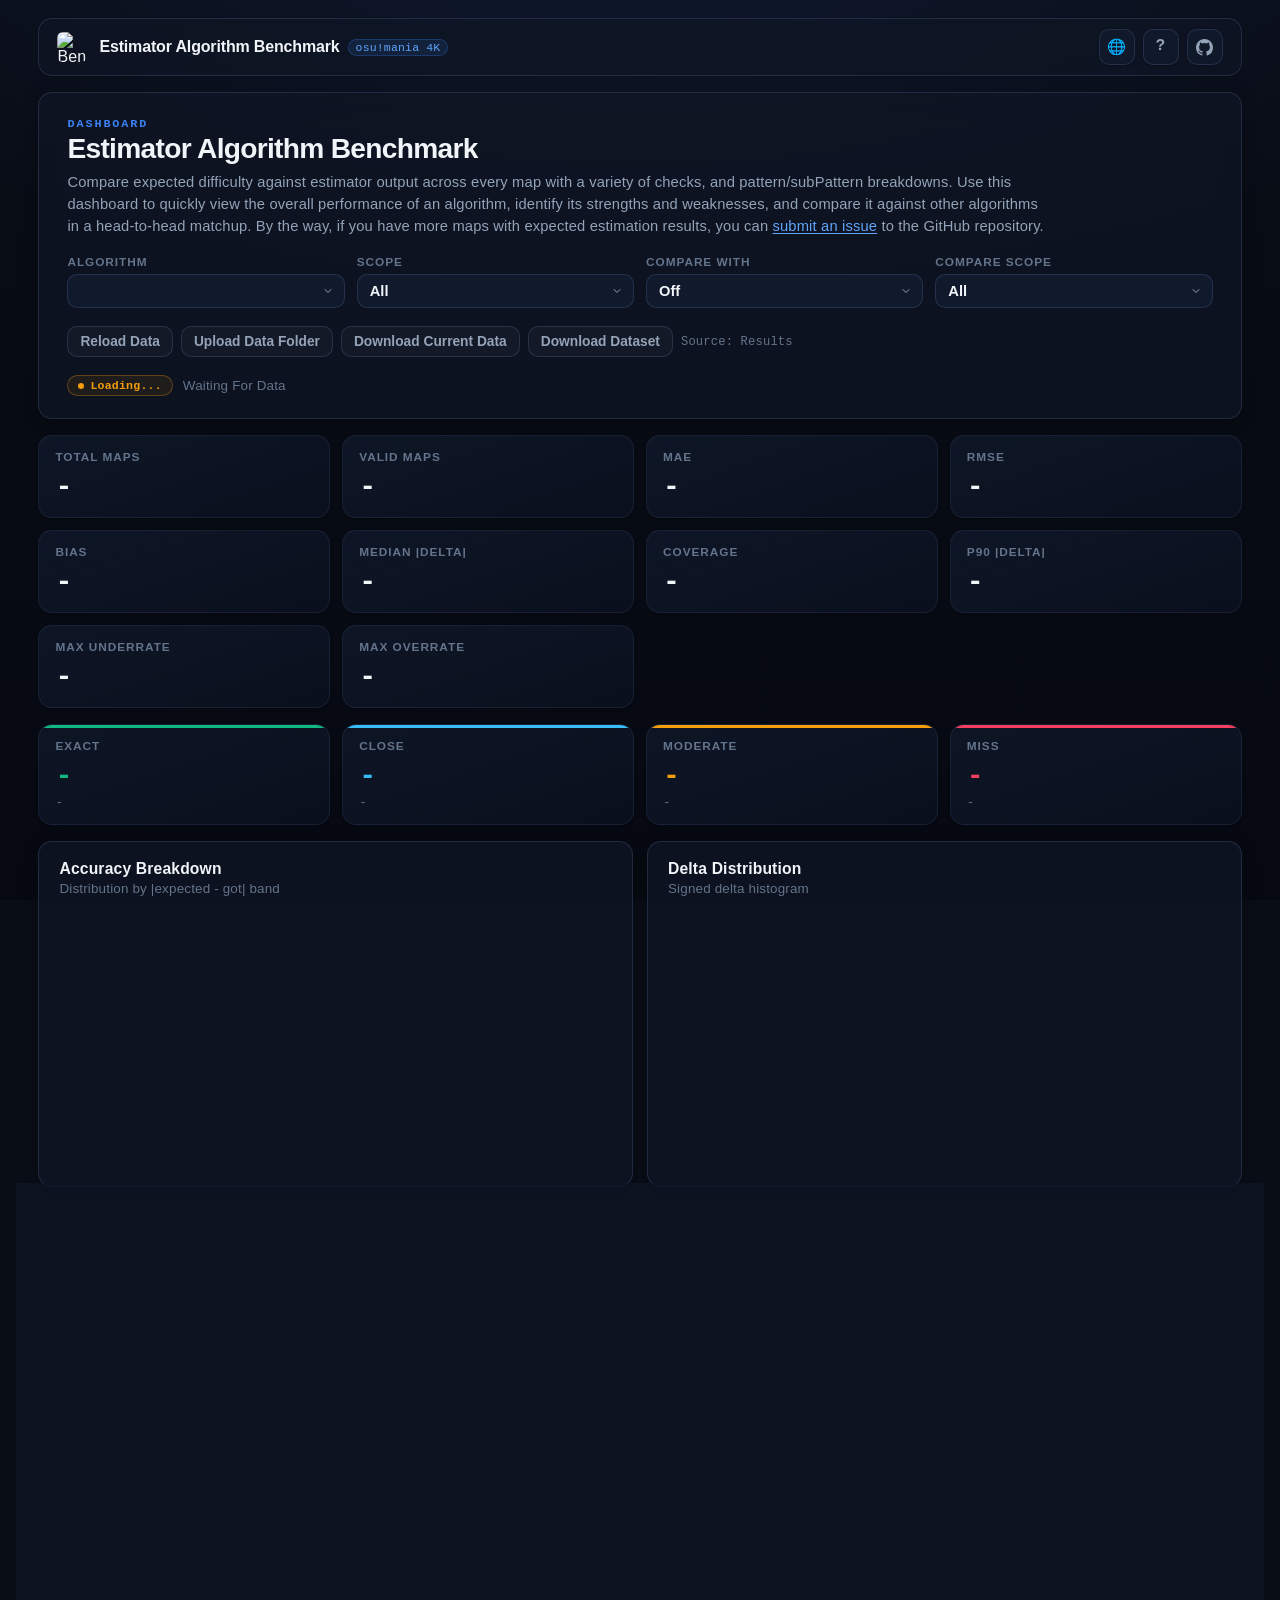
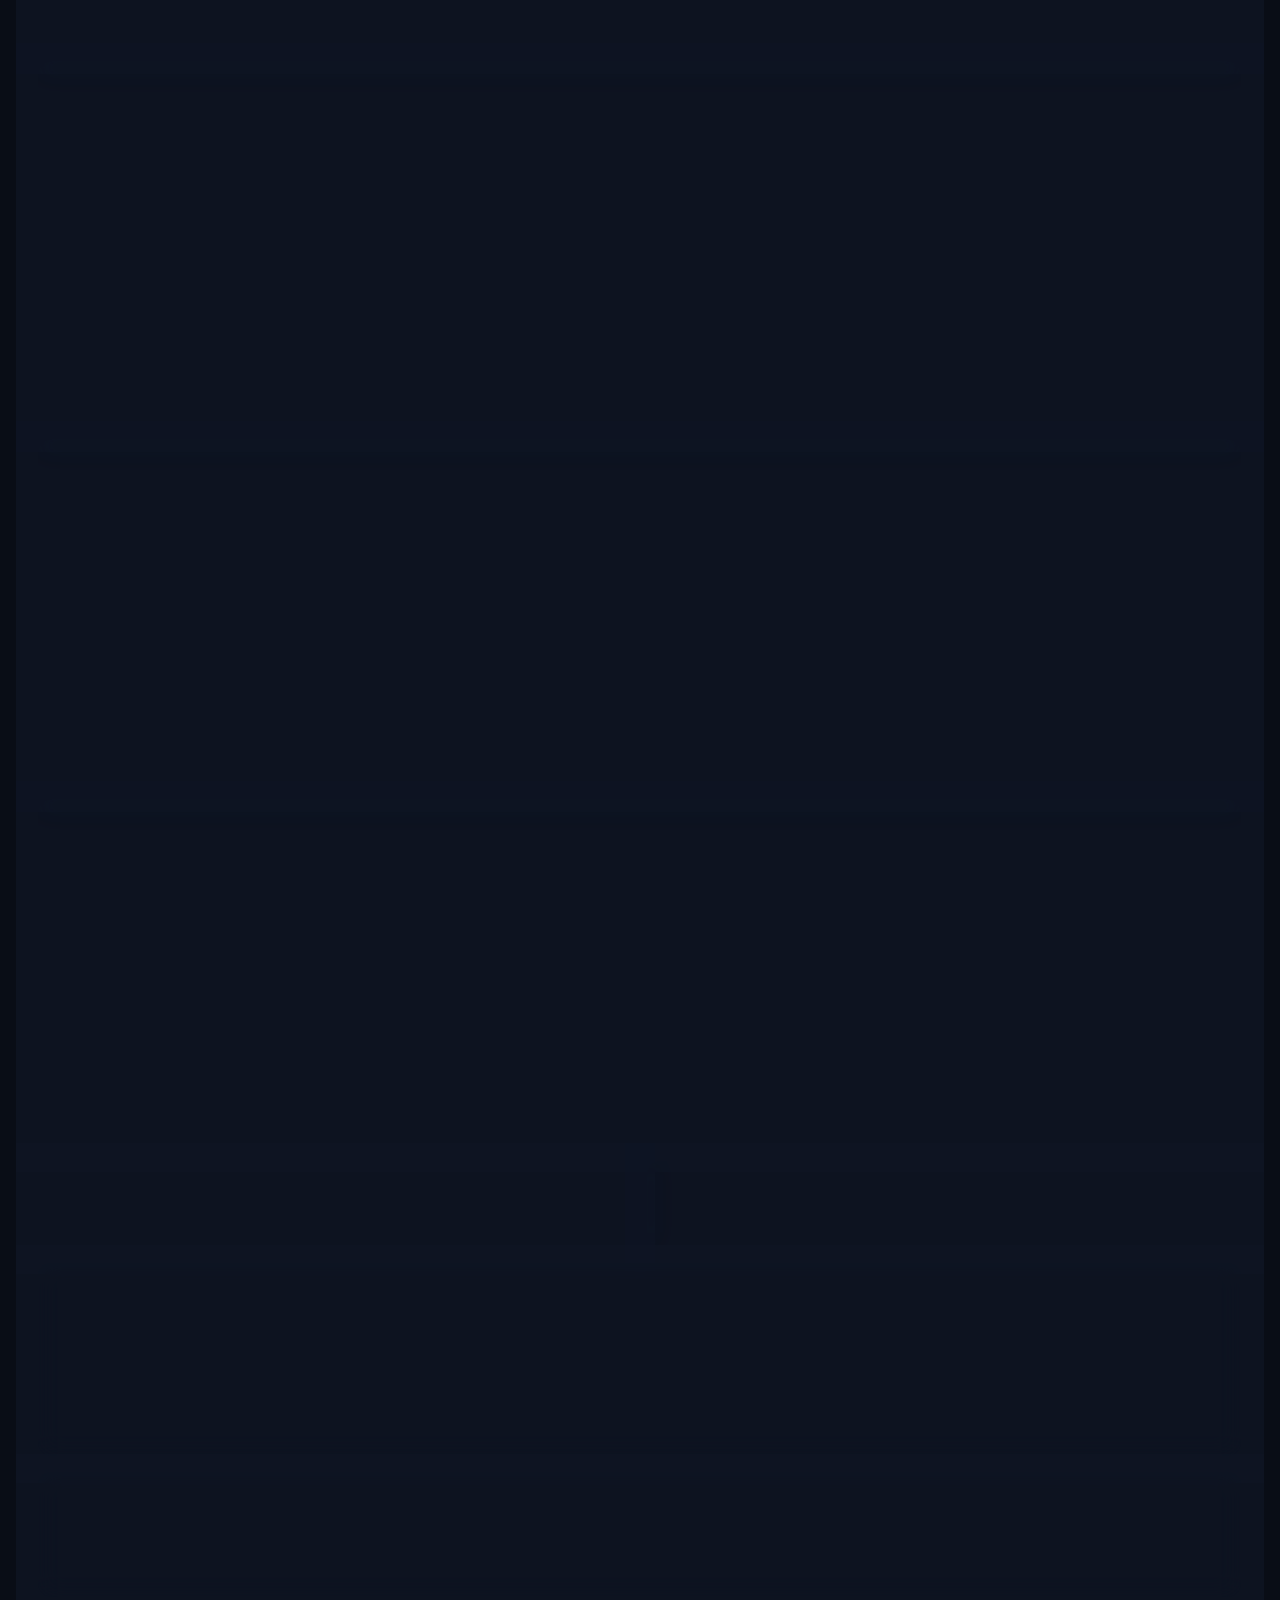
==== commit 757aa4b8: "feat: fix language selection, scatter tooltip truncation, and table column widths - Fix language swi" ====
--- a/index.html
+++ b/index.html
@@ -4,20 +4,20 @@
     <meta charset="UTF-8" />
     <meta name="viewport" content="width=device-width, initial-scale=1.0" />
     <title>Estimator Algorithm Benchmark</title>
-    <link rel="icon" type="image/png" href="assets/images/icon.png?v=20261013a" />
-    <link rel="stylesheet" href="assets/css/theme.css?v=20261013a" />
-    <link rel="stylesheet" href="assets/css/layout.css?v=20261013a" />
-    <link rel="stylesheet" href="assets/css/components.css?v=20261013a" />
-    <script src="assets/vendor/chart.umd.min.js?v=20261013a"></script>
+    <link rel="icon" type="image/png" href="assets/images/icon.png?v=20261014a" />
+    <link rel="stylesheet" href="assets/css/theme.css?v=20261014a" />
+    <link rel="stylesheet" href="assets/css/layout.css?v=20261014a" />
+    <link rel="stylesheet" href="assets/css/components.css?v=20261014a" />
+    <script src="assets/vendor/chart.umd.min.js?v=20261014a"></script>
 </head>
 <body>
     <main class="page" id="pageRoot">
         <header class="top-navbar fade-in-up">
             <div class="navbar-brand">
-                <img src="assets/images/icon.png?v=20261013a" alt="Benchmark Logo" class="brand-logo" />
+                <img src="assets/images/icon.png?v=20261014a" alt="Benchmark Logo" class="brand-logo" />
                 <div class="brand-info">
                     <span class="brand-title">Estimator Algorithm Benchmark</span>
-                    <span class="brand-tag">osu!mania 4K/7K</span>
+                    <span class="brand-tag">osu!mania 4K</span>
                 </div>
             </div>
             <div class="navbar-actions">
@@ -409,6 +409,6 @@
         </section>
     </main>
 
-    <script type="module" src="assets/js/app.js?v=20261013a"></script>
+    <script type="module" src="assets/js/app.js?v=20261014a"></script>
 </body>
 </html>
--- a/assets/css/layout.css
+++ b/assets/css/layout.css
@@ -22,6 +22,8 @@
 }
 
 .top-navbar {
+    position: relative;
+    z-index: 100;
     display: flex;
     justify-content: space-between;
     align-items: center;
--- a/assets/css/components.css
+++ b/assets/css/components.css
@@ -108,6 +108,7 @@
 
 .lang-float {
     position: relative;
+    z-index: 101;
 }
 
 .lang-float-btn {
@@ -117,18 +118,18 @@
 .lang-menu {
     position: absolute;
     right: 0;
-    top: calc(100% + 8px);
-    min-width: 150px;
+    top: calc(100% + 10px);
+    min-width: 160px;
     padding: 8px;
     border: 1px solid var(--line-strong);
     border-radius: var(--radius-md);
-    background: rgba(14, 21, 37, 0.96);
-    box-shadow: var(--shadow-lg);
-    backdrop-filter: blur(12px);
-    -webkit-backdrop-filter: blur(12px);
+    background: #0f172a;
+    box-shadow: 0 12px 36px rgba(0, 0, 0, 0.7);
+    backdrop-filter: blur(16px);
+    -webkit-backdrop-filter: blur(16px);
     display: grid;
     gap: 6px;
-    z-index: 50;
+    z-index: 1000;
 }
 
 .lang-menu-label {
@@ -137,12 +138,50 @@
     letter-spacing: 0.08em;
     text-transform: uppercase;
     font-weight: 600;
+    padding: 2px 4px;
+}
+
+.lang-list {
+    display: grid;
+    gap: 4px;
+}
+
+.lang-item-btn {
+    display: flex;
+    align-items: center;
+    justify-content: space-between;
+    width: 100%;
+    padding: 7px 10px;
+    border-radius: var(--radius-sm);
+    border: 1px solid transparent;
+    background: transparent;
+    color: var(--text-soft);
+    font: 600 0.88rem var(--font-ui);
+    cursor: pointer;
+    text-align: left;
+    transition: background-color 140ms ease, color 140ms ease, border-color 140ms ease;
+}
+
+.lang-item-btn:hover {
+    background: rgba(59, 130, 246, 0.12);
+    color: var(--text);
+    border-color: rgba(59, 130, 246, 0.25);
+}
+
+.lang-item-btn.active {
+    background: rgba(59, 130, 246, 0.18);
+    color: var(--accent-hover);
+    border-color: rgba(59, 130, 246, 0.4);
+}
+
+.lang-item-btn.active::after {
+    content: "✓";
+    font-size: 0.85rem;
+    font-weight: bold;
 }
 
 .lang-menu select {
-    min-width: 130px;
-    font-size: 0.88rem;
-    padding: 6px 8px;
+    display: none;
 }
 
 /* Fallback for float buttons if top-navbar is not present */
@@ -427,6 +466,40 @@
 .band-card {
     position: relative;
     overflow: hidden;
+    cursor: pointer;
+    user-select: none;
+    transition: transform 160ms cubic-bezier(0.2, 0, 0, 1), box-shadow 160ms ease, border-color 160ms ease;
+}
+
+.band-card:hover {
+    transform: translateY(-2px);
+    box-shadow: var(--shadow-sm);
+    border-color: var(--line-active);
+}
+
+.band-card.is-active {
+    box-shadow: 0 0 0 2px var(--brand), var(--shadow-md);
+    border-color: var(--brand);
+}
+
+.band-card.exact.is-active {
+    box-shadow: 0 0 0 2px var(--ok), 0 4px 14px rgba(16, 185, 129, 0.2);
+    border-color: var(--ok);
+}
+
+.band-card.close.is-active {
+    box-shadow: 0 0 0 2px var(--close), 0 4px 14px rgba(56, 189, 248, 0.2);
+    border-color: var(--close);
+}
+
+.band-card.moderate.is-active {
+    box-shadow: 0 0 0 2px var(--moderate), 0 4px 14px rgba(245, 158, 11, 0.2);
+    border-color: var(--moderate);
+}
+
+.band-card.miss.is-active {
+    box-shadow: 0 0 0 2px var(--miss), 0 4px 14px rgba(244, 63, 94, 0.2);
+    border-color: var(--miss);
 }
 
 .band-card::before {
@@ -759,6 +832,11 @@
 thead th:hover {
     color: var(--text);
     background: #111a2f;
+}
+
+thead th.is-sorted {
+    color: var(--accent);
+    background: rgba(59, 130, 246, 0.08);
 }
 
 tbody td {
@@ -943,18 +1021,28 @@
     pointer-events: none;
 }
 
-/* Table Column Widths */
-#resultTable thead th:nth-child(1) { width: 24%; text-align: left; padding-left: 12px; }
-#resultTable thead th:nth-child(2) { width: 6.5%; }
-#resultTable thead th:nth-child(3) { width: 12%; }
-#resultTable thead th:nth-child(4) { width: 6%; }
-#resultTable thead th:nth-child(5) { width: 6%; }
-#resultTable thead th:nth-child(6) { width: 6.5%; }
-#resultTable thead th:nth-child(7) { width: 11%; }
-#resultTable thead th:nth-child(8) { width: 8%; }
-#resultTable thead th:nth-child(9),
-#resultTable thead th:nth-child(10),
-#resultTable thead th:nth-child(11) { width: 6.5%; }
+/* Table Column Widths (Non-compare default mode) */
+#resultTable:not(.has-compare) thead th:nth-child(1) { width: 38%; text-align: left; padding-left: 12px; }
+#resultTable:not(.has-compare) thead th:nth-child(2) { width: 7%; }
+#resultTable:not(.has-compare) thead th:nth-child(3) { width: 14%; }
+#resultTable:not(.has-compare) thead th:nth-child(4) { width: 7%; }
+#resultTable:not(.has-compare) thead th:nth-child(5) { width: 7%; }
+#resultTable:not(.has-compare) thead th:nth-child(6) { width: 8%; }
+#resultTable:not(.has-compare) thead th:nth-child(7) { width: 12%; }
+#resultTable:not(.has-compare) thead th:nth-child(8) { width: 7%; }
+
+/* Table Column Widths (Compare mode) */
+#resultTable.has-compare thead th:nth-child(1) { width: 22%; text-align: left; padding-left: 12px; }
+#resultTable.has-compare thead th:nth-child(2) { width: 6%; }
+#resultTable.has-compare thead th:nth-child(3) { width: 10%; }
+#resultTable.has-compare thead th:nth-child(4) { width: 5.5%; }
+#resultTable.has-compare thead th:nth-child(5) { width: 5.5%; }
+#resultTable.has-compare thead th:nth-child(6) { width: 6.5%; }
+#resultTable.has-compare thead th:nth-child(7) { width: 10%; }
+#resultTable.has-compare thead th:nth-child(8) { width: 6.5%; }
+#resultTable.has-compare thead th:nth-child(9) { width: 9%; }
+#resultTable.has-compare thead th:nth-child(10) { width: 6%; }
+#resultTable.has-compare thead th:nth-child(11) { width: 7%; }
 
 /* Table Lazy Load Sentinel */
 .table-lazy-sentinel {
